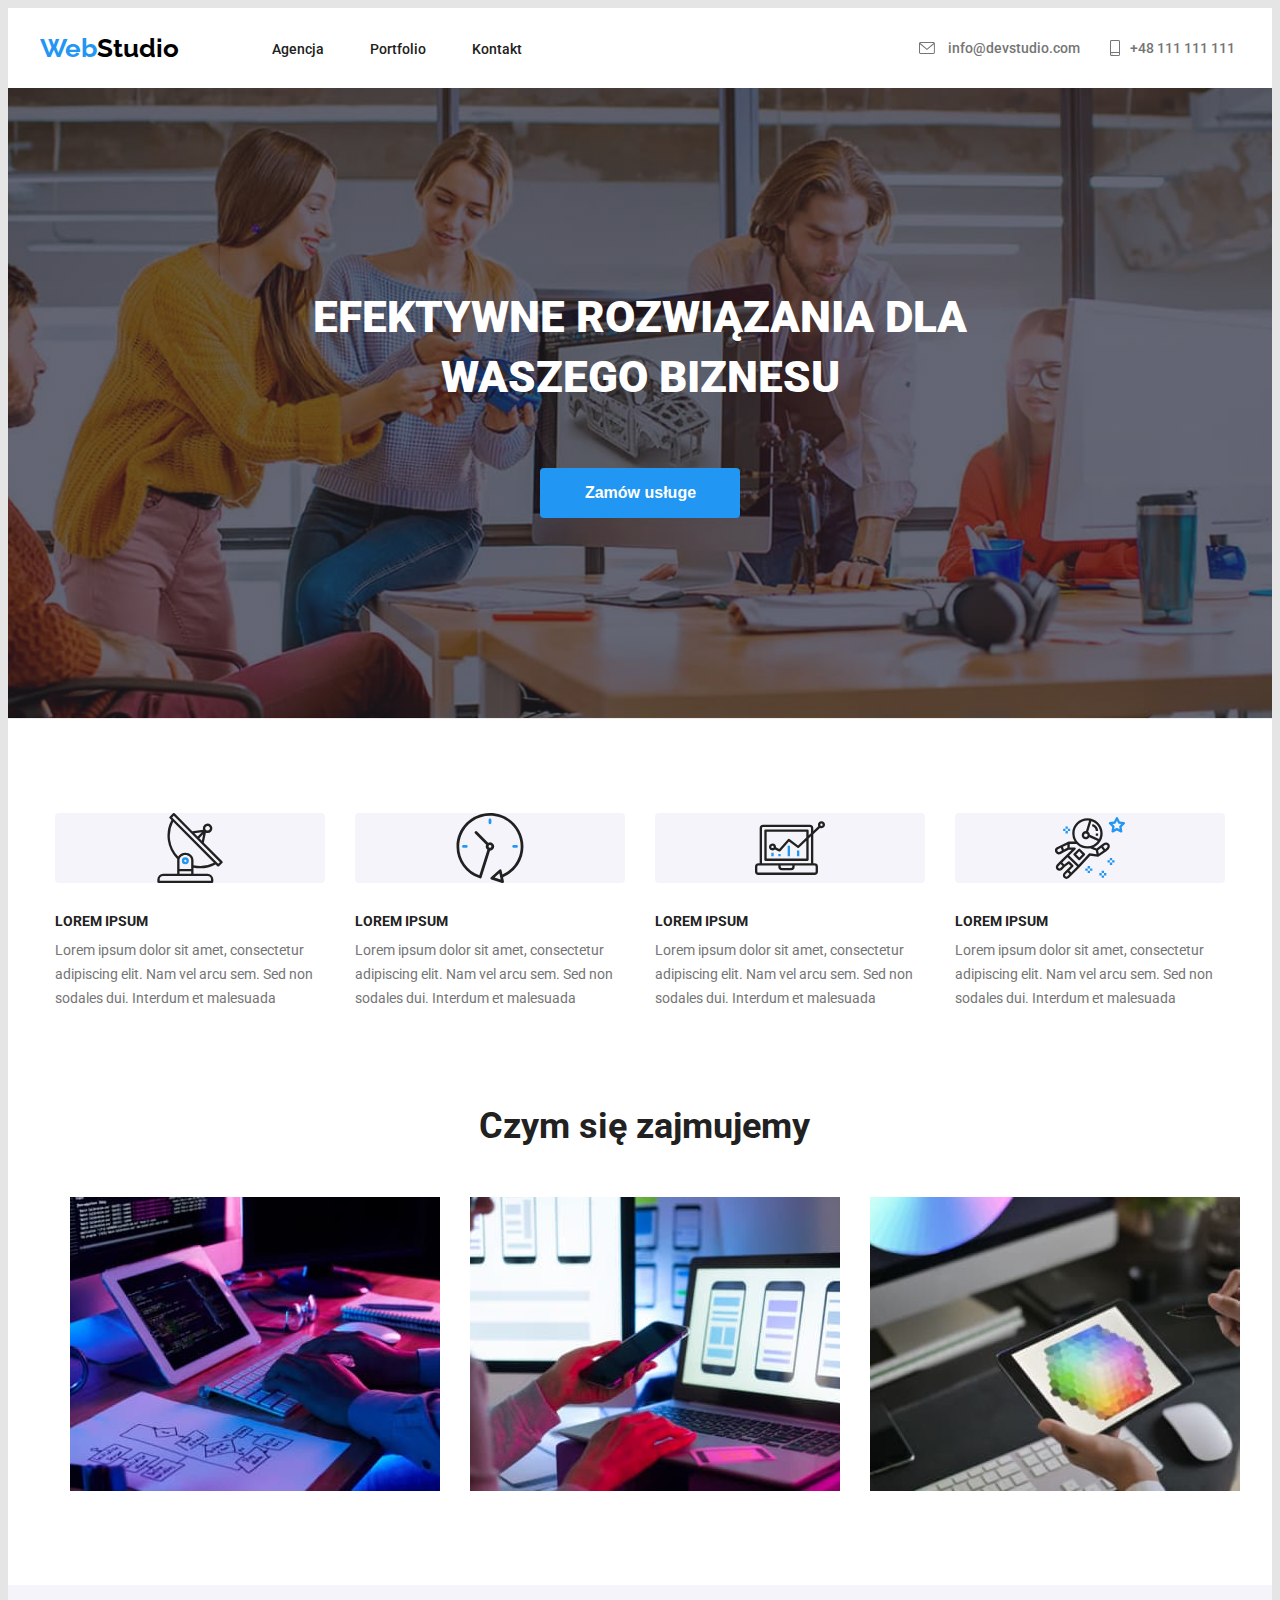
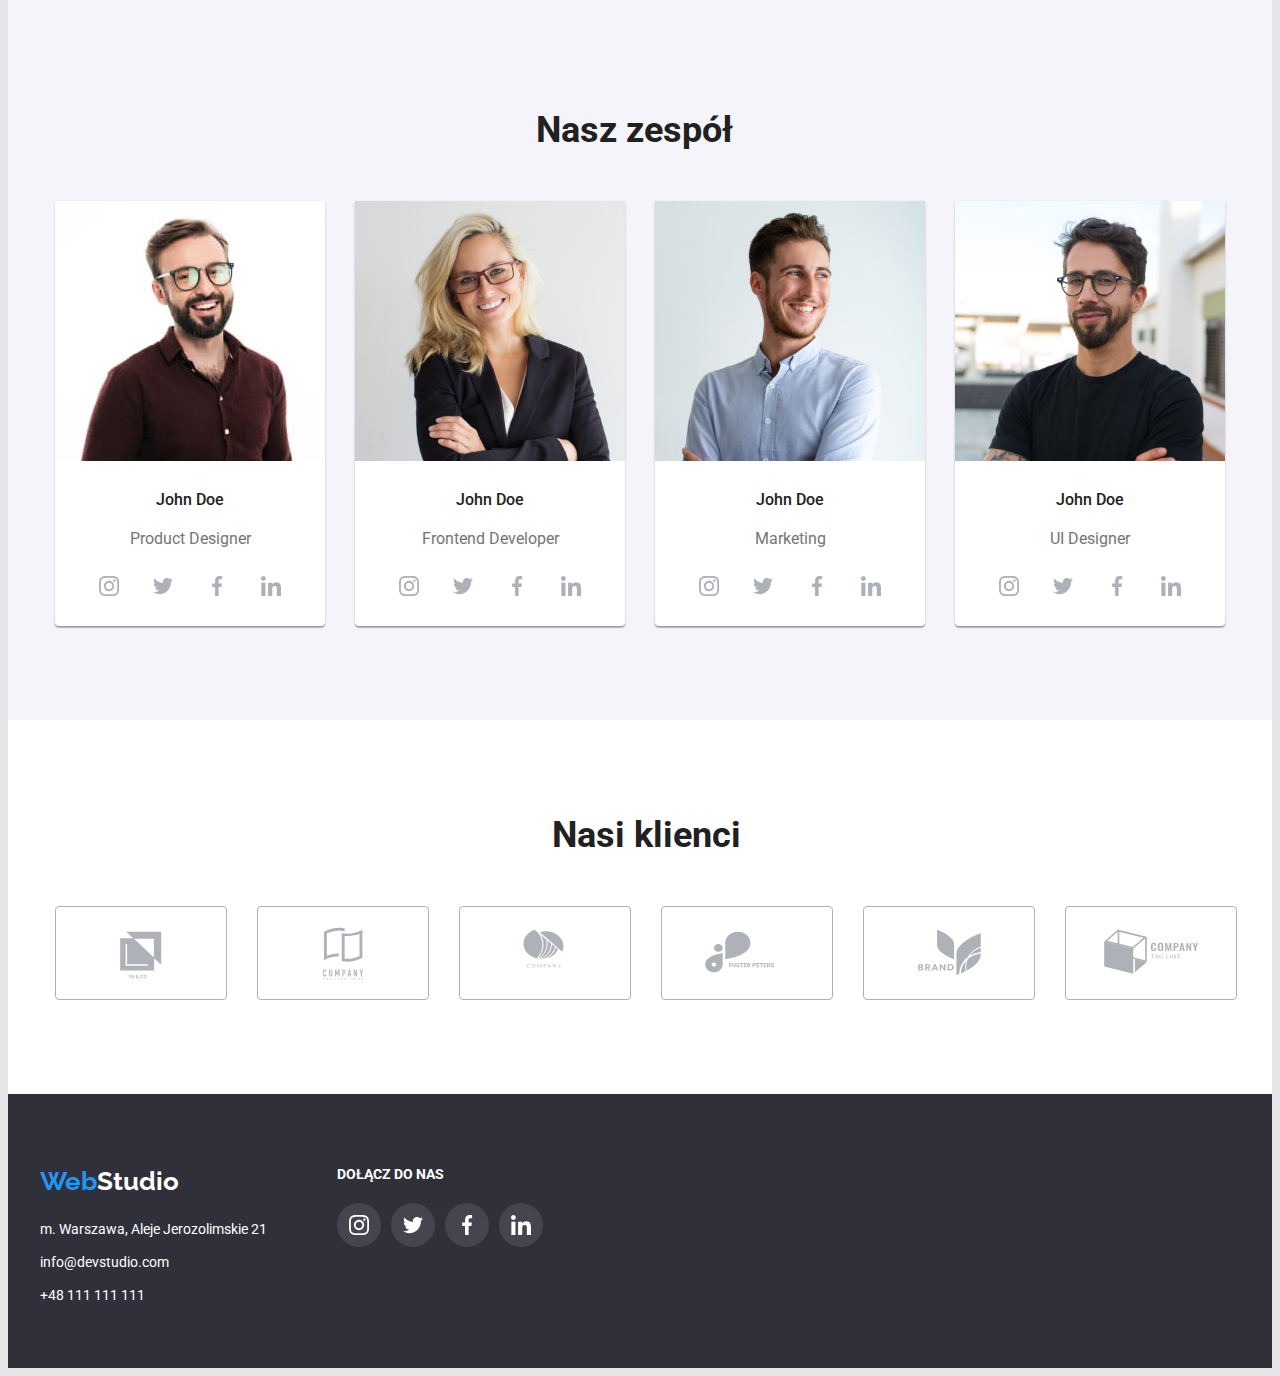
==== index.html @ 3b5bdf41 "feat: init" ====
<!DOCTYPE html>
<html lang="pl">
  <head>
    <meta charset="utf-8" />
    <title>Homework2 - main page</title>
    <link
      rel="stylesheet"
      href="https://cdnjs.cloudflare.com/ajax/libs/modern-normalize/1.1.0/modern-normalize.min.css"
      integrity="sha512-wpPYUAdjBVSE4KJnH1VR1HeZfpl1ub8YT/NKx4PuQ5NmX2tKuGu6U/JRp5y+Y8XG2tV+wKQpNHVUX03MfMFn9Q=="
      crossorigin="anonymous"
      referrerpolicy="no-referrer"
    />
    <link rel="preconnect" href="https://fonts.googleapis.com" />
    <link rel="preconnect" href="https://fonts.gstatic.com" crossorigin />
    <link
      href="https://fonts.googleapis.com/css2?family=Montserrat:wght@400;700&family=Raleway:wght@700&family=Roboto:wght@400;500;700;900&display=swap"
      rel="stylesheet"
    />
    <link href="./css/styles.css" rel="stylesheet" />
  </head>
  <body>
    <header class="navigation">
      <div class="navigate container">
        <a class="mainlogo" href="#"><span class="main-web">Web</span>Studio</a>
        <nav class="nav-points">
          <ul class="main-link">
            <li><a class="link-header" href="#">Agencja</a></li>
            <li>
              <a class="link-header" href="./portfolio.html">Portfolio</a>
            </li>
            <li><a class="link-header" href="#">Kontakt</a></li>
          </ul>
        </nav>

        <ul class="main-contact">
          <li class="mail-header">
            <svg class="klickme" width="16" height="12">
              <use href="./images/icons.svg#icon-envelope"></use>
            </svg>
            <a class="link-contact" href="mailto:info@devstudio.com"
              >info@devstudio.com</a
            >
          </li>
          <li class="phone-header">
            <svg class="klickme" width="10" height="16">
              <use href="./images/icons.svg#icon-smartphone"></use>
            </svg>
            <a class="link-contact2" href="tel:48111111111">+48 111 111 111</a>
          </li>
        </ul>
      </div>
      <section class="main-page">
        <div class="general container">
          <h1 class="main-heading">
            EFEKTYWNE ROZWIĄZANIA DLA WASZEGO BIZNESU
          </h1>
          <button class="button-heading" type="button">Zamów usługe</button>
        </div>
      </section>
    </header>
    <main>
      <!-- sekcja główna-->
      <section class="section ourassets">
        <div class="ouradvantages container">
          <ul class="adventages-list">
            <li class="adventages-item">
              <div class="feature">
                <svg width="70" height="70">
                  <use href="./images/icons.svg#icon-antenna-1"></use>
                </svg>
              </div>
              <h5 class="advantages-heading">LOREM IPSUM</h5>
              <p class="advantages">
                Lorem ipsum dolor sit amet, consectetur adipiscing elit. Nam vel
                arcu sem. Sed non sodales dui. Interdum et malesuada
              </p>
            </li>
            <li class="adventages-item">
              <div class="feature">
                <svg width="70" height="70">
                  <use href="./images/icons.svg#icon-clock-1"></use>
                </svg>
              </div>
              <h5 class="advantages-heading">LOREM IPSUM</h5>
              <p class="advantages">
                Lorem ipsum dolor sit amet, consectetur adipiscing elit. Nam vel
                arcu sem. Sed non sodales dui. Interdum et malesuada
              </p>
            </li>
            <li class="adventages-item">
              <div class="feature">
                <svg width="70" height="70">
                  <use href="./images/icons.svg#icon-diagram-1"></use>
                </svg>
              </div>
              <h5 class="advantages-heading">LOREM IPSUM</h5>
              <p class="advantages">
                Lorem ipsum dolor sit amet, consectetur adipiscing elit. Nam vel
                arcu sem. Sed non sodales dui. Interdum et malesuada
              </p>
            </li>
            <li class="adventages-item">
              <div class="feature">
                <svg width="70" height="70">
                  <use href="./images/icons.svg#icon-astronaut-1"></use>
                </svg>
              </div>
              <h5 class="advantages-heading">LOREM IPSUM</h5>
              <p class="advantages">
                Lorem ipsum dolor sit amet, consectetur adipiscing elit. Nam vel
                arcu sem. Sed non sodales dui. Interdum et malesuada
              </p>
            </li>
          </ul>
        </div>
      </section>
      <!--sekcja czym się zajmujemy-->
      <section class="section section-aboutus">
        <div class="section-we container">
          <h2 class="aboutus">Czym się zajmujemy</h2>
          <ul class="whatwedo">
            <li class="examples">
              <img
                src="images/aboutus/box1.jpg"
                alt="czytnik oraz klawiatura komputerowa"
                width="370"
                height="294"
              />
            </li>
            <li class="examples">
              <img
                src="images/aboutus/box2.jpg"
                alt="smartfon i laptop"
                width="370"
                height="294"
              />
            </li>
            <li class="examples">
              <img
                src="images/aboutus/box3.jpg"
                alt="tablet"
                width="370"
                height="294"
              />
            </li>
          </ul>
        </div>
      </section>
      <!--sekcja nasz zespół-->
      <section class="section ourteam">
        <div class="leaders container">
          <h2 class="ourteam-headline">Nasz zespół</h2>
          <ul class="workers">
            <li class="workers-data">
              <img
                src="images/ourteam/ourteam1.jpg"
                alt="mężczyzna w okularach"
                width="270"
                height="260"
              />
              <h3 class="last-name">John Doe</h3>
              <p class="job-name">Product Designer</p>
              <div>
                <ul class="socials">
                  <li class="media-icons">
                    <svg width="20" height="20">
                      <use href="./images/icons.svg#icon-instagram-2"></use>
                    </svg>
                  </li>
                  <li class="media-icons">
                    <svg width="20" height="20">
                      <use href="./images/icons.svg#icon-twitter-1"></use>
                    </svg>
                  </li>
                  <li class="media-icons">
                    <svg width="20" height="20">
                      <use href="./images/icons.svg#icon-facebook-1"></use>
                    </svg>
                  </li>
                  <li class="media-icons">
                    <svg width="20" height="20">
                      <use href="./images/icons.svg#icon-linkedin-1"></use>
                    </svg>
                  </li>
                </ul>
              </div>
            </li>
            <li class="workers-data">
              <img
                src="images/ourteam/ourteam2.jpg"
                alt="blondyka"
                width="270"
                height="260"
              />
              <h3 class="last-name">John Doe</h3>
              <p class="job-name">Frontend Developer</p>
              <div>
                <ul class="socials">
                  <li class="media-icons">
                    <svg width="20" height="20">
                      <use href="./images/icons.svg#icon-instagram-2"></use>
                    </svg>
                  </li>
                  <li class="media-icons">
                    <svg width="20" height="20">
                      <use href="./images/icons.svg#icon-twitter-1"></use>
                    </svg>
                  </li>
                  <li class="media-icons">
                    <svg width="20" height="20">
                      <use href="./images/icons.svg#icon-facebook-1"></use>
                    </svg>
                  </li>
                  <li class="media-icons">
                    <svg width="20" height="20">
                      <use href="./images/icons.svg#icon-linkedin-1"></use>
                    </svg>
                  </li>
                </ul>
              </div>
            </li>
            <li class="workers-data">
              <img
                src="images/ourteam/ourteam3.jpg"
                alt="blondyn"
                width="270"
                height="260"
              />
              <h3 class="last-name">John Doe</h3>
              <p class="job-name">Marketing</p>
              <div>
                <ul class="socials">
                  <li class="media-icons">
                    <svg width="20" height="20">
                      <use href="./images/icons.svg#icon-instagram-2"></use>
                    </svg>
                  </li>
                  <li class="media-icons">
                    <svg width="20" height="20">
                      <use href="./images/icons.svg#icon-twitter-1"></use>
                    </svg>
                  </li>
                  <li class="media-icons">
                    <svg width="20" height="20">
                      <use href="./images/icons.svg#icon-facebook-1"></use>
                    </svg>
                  </li>
                  <li class="media-icons">
                    <svg width="20" height="20">
                      <use href="./images/icons.svg#icon-linkedin-1"></use>
                    </svg>
                  </li>
                </ul>
              </div>
            </li>
            <li class="workers-data">
              <img
                src="images/ourteam/ourteam4.jpg"
                alt="mężczyzna w okularach2"
                width="270"
                height="260"
              />
              <h3 class="last-name">John Doe</h3>
              <p class="job-name">UI Designer</p>
              <div>
                <ul class="socials">
                  <li class="media-icons">
                    <svg width="20" height="20">
                      <use href="./images/icons.svg#icon-instagram-2"></use>
                    </svg>
                  </li>
                  <li class="media-icons">
                    <svg width="20" height="20">
                      <use href="./images/icons.svg#icon-twitter-1"></use>
                    </svg>
                  </li>
                  <li class="media-icons">
                    <svg width="20" height="20">
                      <use href="./images/icons.svg#icon-facebook-1"></use>
                    </svg>
                  </li>
                  <li class="media-icons">
                    <svg width="20" height="20">
                      <use href="./images/icons.svg#icon-linkedin-1"></use>
                    </svg>
                  </li>
                </ul>
              </div>
            </li>
          </ul>
        </div>
      </section>
      <!--sekcja nasi klienci-->
      <section class="section our-clients">
        <div class="logo">
          <h2 class="ourclients-headline">Nasi klienci</h2>
          <ul class="examples">
            <li class="examples-items">
              <svg width="170" height="92">
                <use href="./images/icons.svg#icon-Client-1"></use>
              </svg>
            </li>
            <li class="examples-items">
              <svg width="170" height="92">
                <use href="./images/icons.svg#icon-Client-2"></use>
              </svg>
            </li>
            <li class="examples-items">
              <svg width="170" height="92">
                <use href="./images/icons.svg#icon-Client-3"></use>
              </svg>
            </li>
            <li class="examples-items">
              <svg width="170" height="92">
                <use href="./images/icons.svg#icon-Client-4"></use>
              </svg>
            </li>
            <li class="examples-items">
              <svg width="170" height="92">
                <use href="./images/icons.svg#icon-Client-5"></use>
              </svg>
            </li>
            <li class="examples-items">
              <svg width="170" height="92">
                <use href="./images/icons.svg#icon-Client-6"></use>
              </svg>
            </li>
          </ul>
        </div>
      </section>
    </main>
    <footer class="contact-information">
      <div class="footer-block container">
        <address>
          <ul class="footer-info">
            <li class="footnote-1">
              <a class="footer-logo" href="#"
                ><span class="footer-web">Web</span>Studio</a
              >
            </li>
            <li class="footnote-2">
              <a
                class="footer-info"
                href="https://goo.gl/maps/q1RyGz1hN1sTiuzN9"
                target="_blank"
                >m. Warszawa, Aleje Jerozolimskie 21</a
              >
            </li>
            <li class="footnote-2">
              <a class="footer-info" href="mailto:info@devstudio.com"
                >info@devstudio.com</a
              >
            </li>
            <li class="footnote-2">
              <a class="footer-info" href="tel:48111111111">+48 111 111 111</a>
            </li>
          </ul>
        </address>
        <div class="joinus">
          <h5 class="joinus-headline">Dołącz do Nas</h5>
          <ul class="icons">
            <li class="icons-items">
              <svg width="20" height="20">
                <use href="./images/icons.svg#icon-instagram-2"></use>
              </svg>
            </li>
            <li class="icons-items">
              <svg width="20" height="20">
                <use href="./images/icons.svg#icon-twitter-1"></use>
              </svg>
            </li>
            <li class="icons-items">
              <svg width="20" height="20">
                <use href="./images/icons.svg#icon-facebook-1"></use>
              </svg>
            </li>
            <li class="icons-items">
              <svg width="20" height="20">
                <use href="./images/icons.svg#icon-linkedin-1"></use>
              </svg>
            </li>
          </ul>
        </div>
      </div>
    </footer>
  </body>
</html>
---- css/styles.css ----
:root {
  --first-background-color: #e5e5e5;
  --second-background-color: #2f303a;
  --third-background-color: #f5f4fa;
  --alternative-font-family: "raleway";
  --alternative-color: #757575;
  --logo-web-color: #2196f3;
  --logo-main-color: #000000;
  --main-color: #212121;
  --secondary-color: #ffffff;
  --color-filler: #afb1b8;
}
body {
  font-family: "Roboto", sans-serif;
  background-color: var(--first-background-color);
  color: var(--main-color);
}

.navigation {
  background-color: var(--secondary-color);
  border-bottom: 1px solid #ececec;
}

.main-web {
  color: var(--logo-web-color);
  font-weight: 700;
  font-family: var(--alternative-font-family);
  font-size: 26px;
  line-height: 1.17;
  text-decoration: none;
}
.mainlogo {
  color: var(--logo-main-color);
  font-weight: 700;
  font-size: 26px;
  line-height: 1.17;
  font-family: var(--alternative-font-family);
  text-decoration: none;
}
.mainlogo:hover,
.mainlogo:focus {
  color: var(--logo-web-color);
}
.link-header {
  color: var(--main-color);
  font-weight: 500;
  font-size: 14px;
  line-height: 1.17;
  text-decoration: none;
}

.link-header:hover,
.link-header:focus {
  color: var(--logo-web-color);
}
.link-contact {
  color: var(--alternative-color);
  text-decoration: none;
  font-weight: 500;
  font-size: 14px;
  line-height: 1.17;
}
.link-contact2 {
  color: var(--alternative-color);
  text-decoration: none;
  font-weight: 500;
  font-size: 14px;
  line-height: 1.17;
  width: 110px;
}

.link-contact2:hover,
.link-contact2:focus {
  color: var(--logo-web-color);
}

.link-contact:hover,
.link-contact:focus {
  color: var(--logo-web-color);
}
.main {
  background-color: var(--secondary-color);
}
.main-page {
  background-color: var(--second-background-color);
  background-image: linear-gradient(
      0deg,
      rgba(47, 48, 58, 0.4) 0%,
      rgba(47, 48, 58, 0.4) 100%
    ),
    url("../images/header/Img-header.jpg");
  background-size: cover;
  background-position: center;
  background-repeat: no-repeat;

  max-width: 1600px;
  margin: 0 auto;
}
.main-heading {
  color: var(--secondary-color);
  font-weight: 900;
  font-size: 44px;
  line-height: 1.36;
  width: 696px;
  margin-top: 200px;
  margin-bottom: 30px;
  text-align: center;
}
.button-heading {
  background-color: var(--logo-web-color);
  color: var(--secondary-color);
  font-weight: 700;
  font-size: 16px;
  line-height: 1.87;
  cursor: pointer;
  border: 0px solid;
  border-radius: 4px;
  width: 200px;
  margin-top: 30px;
  margin-bottom: 200px;
  padding: 10px 41px 10px 42px;
}

.advantages-heading {
  margin-top: 30px;
  margin-bottom: 10px;
}

.advantages {
  color: var(--alternative-color);
  display: flex;
  flex-direction: column;
  font-size: 14px;
  line-height: 1.71;
  margin: 0;
}
.aboutus {
  width: 352px;
  margin-bottom: 50px;
  margin-top: 0;
}
.ourteam {
  background-color: var(--third-background-color);
}

.ourteam-headline {
  width: 209px;
  margin-bottom: 50px;
}
.last-name {
  font-weight: 500;
  font-size: 16px;
  line-height: 1.17;
  margin: 30px 99px 10px 99px;
}

.job-name {
  color: var(--alternative-color);
  font-size: 16px;
  line-height: 1.17;
  margin-top: 10px;
  margin-bottom: 16px;
}

.contact-information {
  background-color: var(--second-background-color);
  padding-top: 72px;
  padding-bottom: 60px;
}
.footer-logo {
  color: var(--secondary-color);
  font-family: var(--alternative-font-family);
  font-weight: 700;
  font-size: 26px;
  line-height: 1.17;
  font-style: normal;
  text-decoration: none;
  width: 145px;
}
.footer-logo:hover,
.footer-logo:focus {
  color: var(--logo-web-color);
}
.footer-web {
  color: var(--logo-web-color);
  font-family: var(--alternative-font-family);
  font-weight: 700;
  font-size: 26px;
  line-height: 1.17;
}
.footer-info {
  color: var(--secondary-color);
  text-decoration: none;
  font-family: "Roboto";
  font-style: normal;
  font-size: 14px;
  line-height: 1.71;
  margin: 0;
}
.footer-info:hover,
.footer-info:focus {
  color: var(--logo-web-color);
}
.button-portfolio {
  font-weight: 500;
  background-color: var(--third-background-color);
  font-size: 16px;
  line-height: 1.62;
  cursor: pointer;
  padding: 6px 22px;
  border: 0px solid;
  border-radius: 4px;
}

.button-portfolio:hover,
.button-portfolio:focus {
  font-weight: 500;
  font-size: 16px;
  line-height: 1.62;
  color: var(--secondary-color);
  background-color: var(--logo-web-color);
}
.subtitle {
  font-weight: 700;
  font-size: 18px;
  line-height: 2;
  width: 322px;
  padding-left: 24px;
  margin-top: 20px;
  margin-bottom: 4px;
}
.description {
  color: var(--alternative-color);
  font-size: 16px;
  line-height: 1.87;
  width: 322px;
  padding-left: 24px;
  margin-top: 0;
  margin-bottom: 20px;
}
.container {
  width: 1200px;
  margin: 0 auto;
}
ul {
  list-style-type: none;
  padding: 0;
}
.main-link {
  display: flex;
  justify-content: space-between;
  gap: 46px;
}
.ouradvantages {
  width: 1170px;
  display: flex;
  margin: 0 auto;
}

.adventages-list {
  display: flex;
  gap: 30px;
  margin: 0;
}
.adventages-item {
  width: 270px;
}
.advantages-heading {
  width: 270px;
}
.section {
  padding-top: 94px;
  padding-bottom: 94px;
}
.ourteam {
  display: flex;
}
.card-set {
  width: 1170px;
  display: flex;
  flex-wrap: wrap;
  gap: 30px;
  padding: 0;
  margin: 0;
}
.card {
  flex-basis: calc((100% - 2 * 30px) / 3);
  border-bottom: 1px solid #eeeeee;
}
.buttons-portfolio {
  width: 572px;
  display: flex;
  gap: 8px;
  margin-bottom: 34px;
  margin-top: 0;
}
.main-link2 {
  gap: 46px;
}

.section-aboutus {
  width: 1170px;
  margin: 0 auto;
  flex-wrap: wrap;
  justify-content: center;
}
.whatwedo {
  display: flex;
  gap: 30px;
  justify-content: center;
  margin: 0;
}
.examples {
  flex-basis: calc((100% - 2 * 30px) / 3);
}
.section-we {
  display: flex;
  flex-wrap: wrap;
  justify-content: center;
}
.ourteam {
  display: flex;
  flex-wrap: wrap;
  justify-content: center;
}
.leaders {
  display: flex;
  flex-wrap: wrap;
  justify-content: center;
  margin: 0 auto;
}
.workers {
  display: flex;
  width: 1170px;
  gap: 30px;
  margin: 0;
}
.workers-data {
  display: flex;
  flex-basis: calc((100% - 3 * 30px) / 4);
  flex-wrap: wrap;
  justify-content: center;
  box-shadow: 0px 1px 3px rgba(0, 0, 0, 0.12), 0px 1px 1px rgba(0, 0, 0, 0.14),
    0px 2px 1px rgba(0, 0, 0, 0.2);
  border-radius: 0px 0px 4px 4px;
  background-color: var(--secondary-color);
}
.collection {
  display: flex;
  flex-wrap: wrap;
  justify-content: center;
}
.works {
  display: flex;
  flex-wrap: wrap;
  justify-content: center;
}
.navigate {
  display: flex;
  flex-wrap: wrap;
  align-items: center;
  flex-wrap: wrap;
  margin: 0 auto;
  justify-content: space-between;
  height: 80px;
}

.navigate2 {
  display: flex;
  flex-wrap: wrap;
  align-items: center;
  flex-wrap: wrap;
  justify-content: space-between;
  height: 80px;
}

.main-contact {
  display: flex;
  gap: 30px;
  align-items: center;
}
.general {
  display: flex;
  align-items: center;
  flex-direction: column;
  margin: 0 auto;
}

.main-link2 {
  width: 261px;
  display: flex;
  justify-content: space-between;
}
.mainlogo2 {
  color: var(--logo-main-color);
  font-weight: 700;
  font-size: 26px;
  line-height: 1.17;
  font-family: var(--alternative-font-family);
  text-decoration: none;
}
.nav-points {
  display: flex;
  flex: 1;
  padding-left: 93px;
}
.nav-points2 {
  display: flex;
  flex: 1;
  padding-left: 88px;
}
.ourassets {
  padding-bottom: 0;
}

.footnote-1 {
  padding-bottom: 20px;
}
.footnote-2:not(:last-child) {
  padding-bottom: 9px;
}
.mail-header {
  width: 161px;
  display: flex;
  align-items: center;
  gap: 10px;
  justify-content: space-between;
}
.phone-header {
  width: 130px;
  display: flex;
  gap: 10px;
  align-items: center;
}
.feature {
  display: flex;
  justify-content: center;
  background-color: var(--third-background-color);
  border-radius: 4px;
}
.socials {
  display: flex;
  width: 206px;
  gap: 10px;
  margin-bottom: 18px;
}
.our-clients {
  width: 1170px;
  background-color: var(--secondary-color);
  display: flex;
  justify-content: space-between;
  margin: 0 auto;
}
h2 {
  font-weight: 700;
  font-size: 36px;
  line-height: 1.17;
}
h5 {
  font-weight: 700;
  font-size: 14px;
  line-height: 1.17;
}
.logo {
  display: flex;
  flex-wrap: wrap;
  justify-content: center;
  margin: 0 auto;
}
.examples {
  display: flex;
  gap: 30px;
  margin: 0;
}
.examples-items {
  fill: var(--color-filler);
  width: 170px;
  border: 1px solid #afb1b8;
  border-radius: 4px;
  display: flex;
  justify-content: center;
}
.ourclients-headline {
  margin-top: 0;
  margin-bottom: 50px;
}
.joinus-headline {
  width: 113px;
  text-transform: uppercase;
  color: var(--secondary-color);
  margin: 0;
}
.footer-block {
  display: flex;
  gap: 70px;
}
.joinus {
  display: flex;
  width: 206px;
  flex-direction: column;
  gap: 20px;
}
.icons {
  display: flex;
  margin: 0;
  gap: 10px;
}
.card:hover {
  box-shadow: 0px 1px 3px rgba(0, 0, 0, 0.12), 0px 1px 1px rgba(0, 0, 0, 0.14),
    0px 2px 1px rgba(0, 0, 0, 0.2);
  border-radius: 0px 0px 4px 4px;
}
.button-portfolio:hover,
.button-portfolio:focus {
  box-shadow: 0px 3px 1px rgba(0, 0, 0, 0.1), 0px 1px 2px rgba(0, 0, 0, 0.08),
    0px 2px 2px rgba(0, 0, 0, 0.12);
  border-radius: 4px;
}
.mail-header:hover svg {
  fill: var(--logo-web-color);
}
.phone-header:hover svg {
  fill: var(--logo-web-color);
}
.examples-items:hover svg {
  fill: var(--logo-web-color);
  border: 1px solid var(--logo-web-color);
}
.klickme {
  fill: #757575;
}
.icons-items {
  display: flex;
  width: 44px;
  height: 44px;
  border: 1px;
  border-radius: 50%;
  align-items: center;
  justify-content: center;
  fill: white;
  background-color: rgba(255, 255, 255, 0.1);
}

.icons-items:hover {
  background-color: var(--logo-web-color);
}
.media-icons {
  fill: #afb1b8;
  width: 44px;
  height: 44px;
  border: 1px;
  border-radius: 50%;
  align-items: center;
  justify-content: center;
}
.media-icons:hover {
  background-color: #2196f3;
  fill: var(--secondary-color);
}
.media-icons {
  display: flex;
  fill: #afb1b8;
  width: 44px;
  height: 44px;
  border: 1px;
  border-radius: 50%;
  align-items: center;
  justify-content: center;
}
main {
  background-color: var(--secondary-color);
}
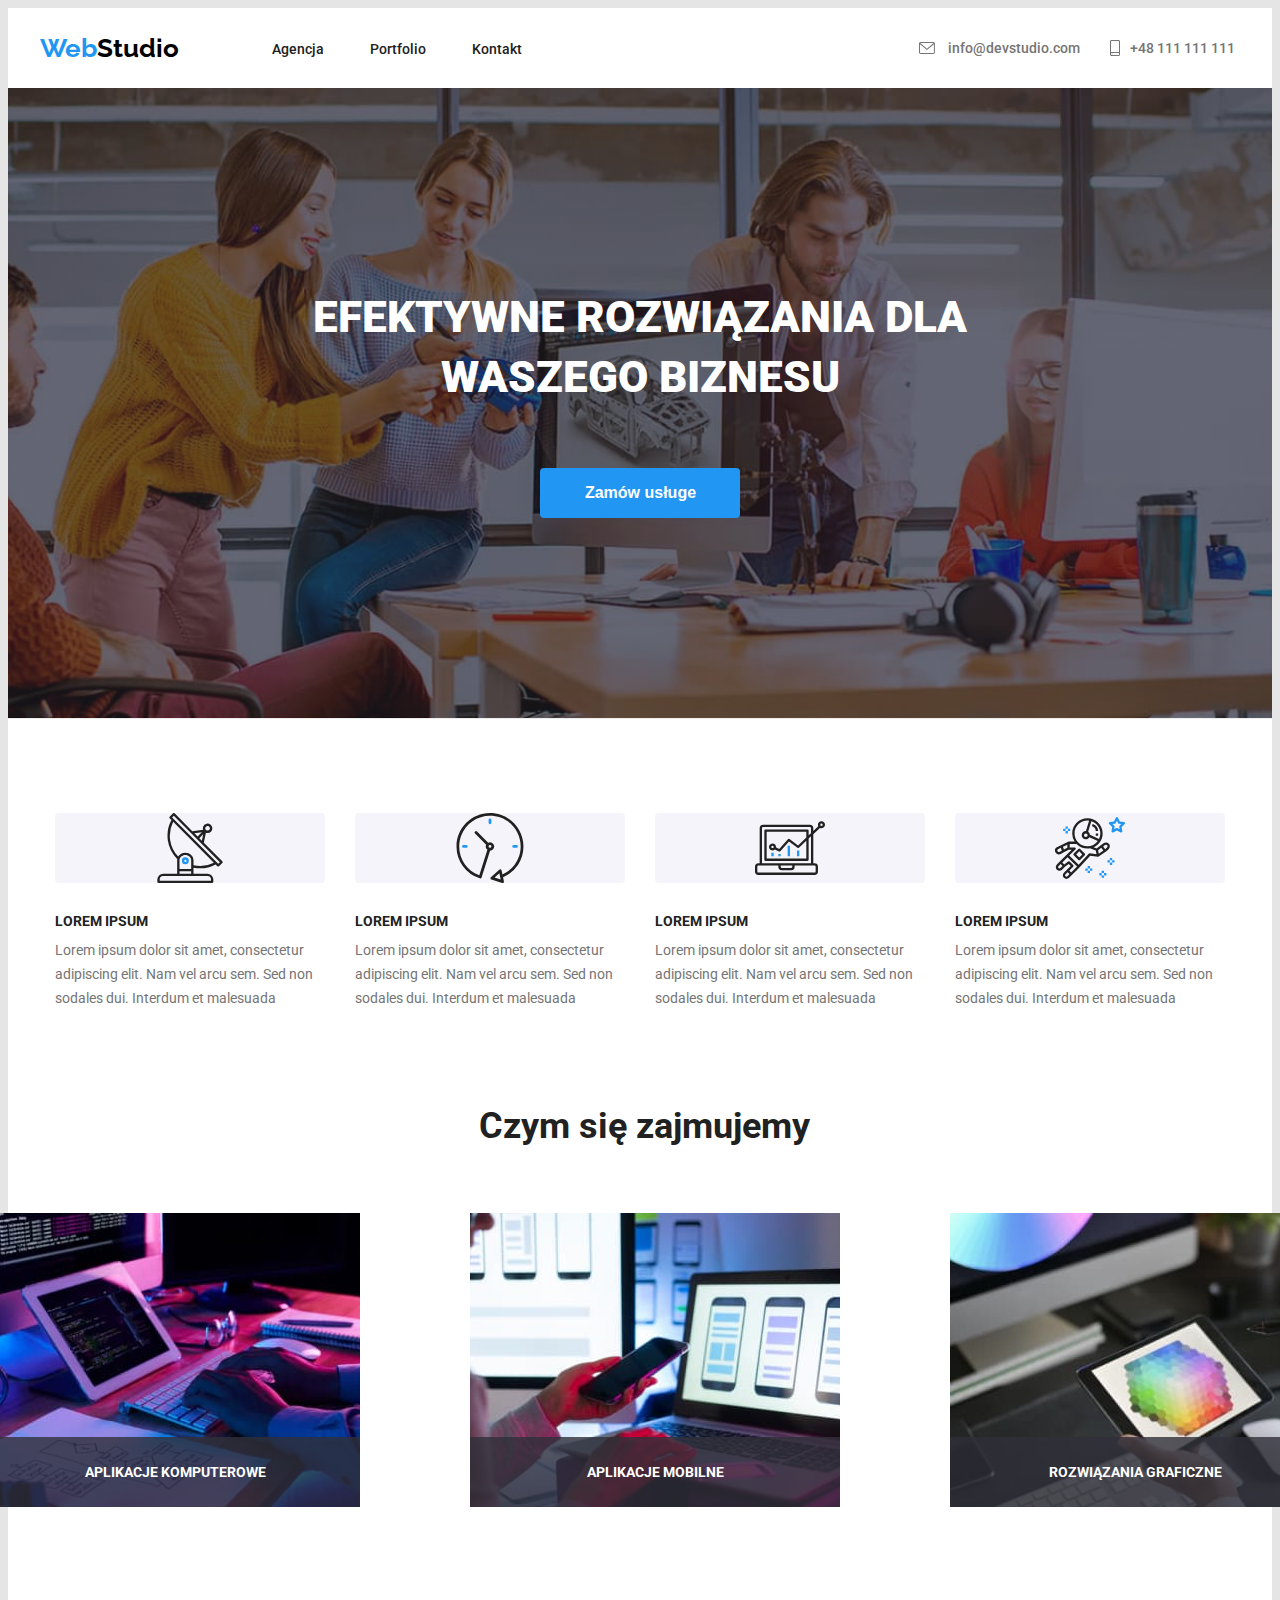
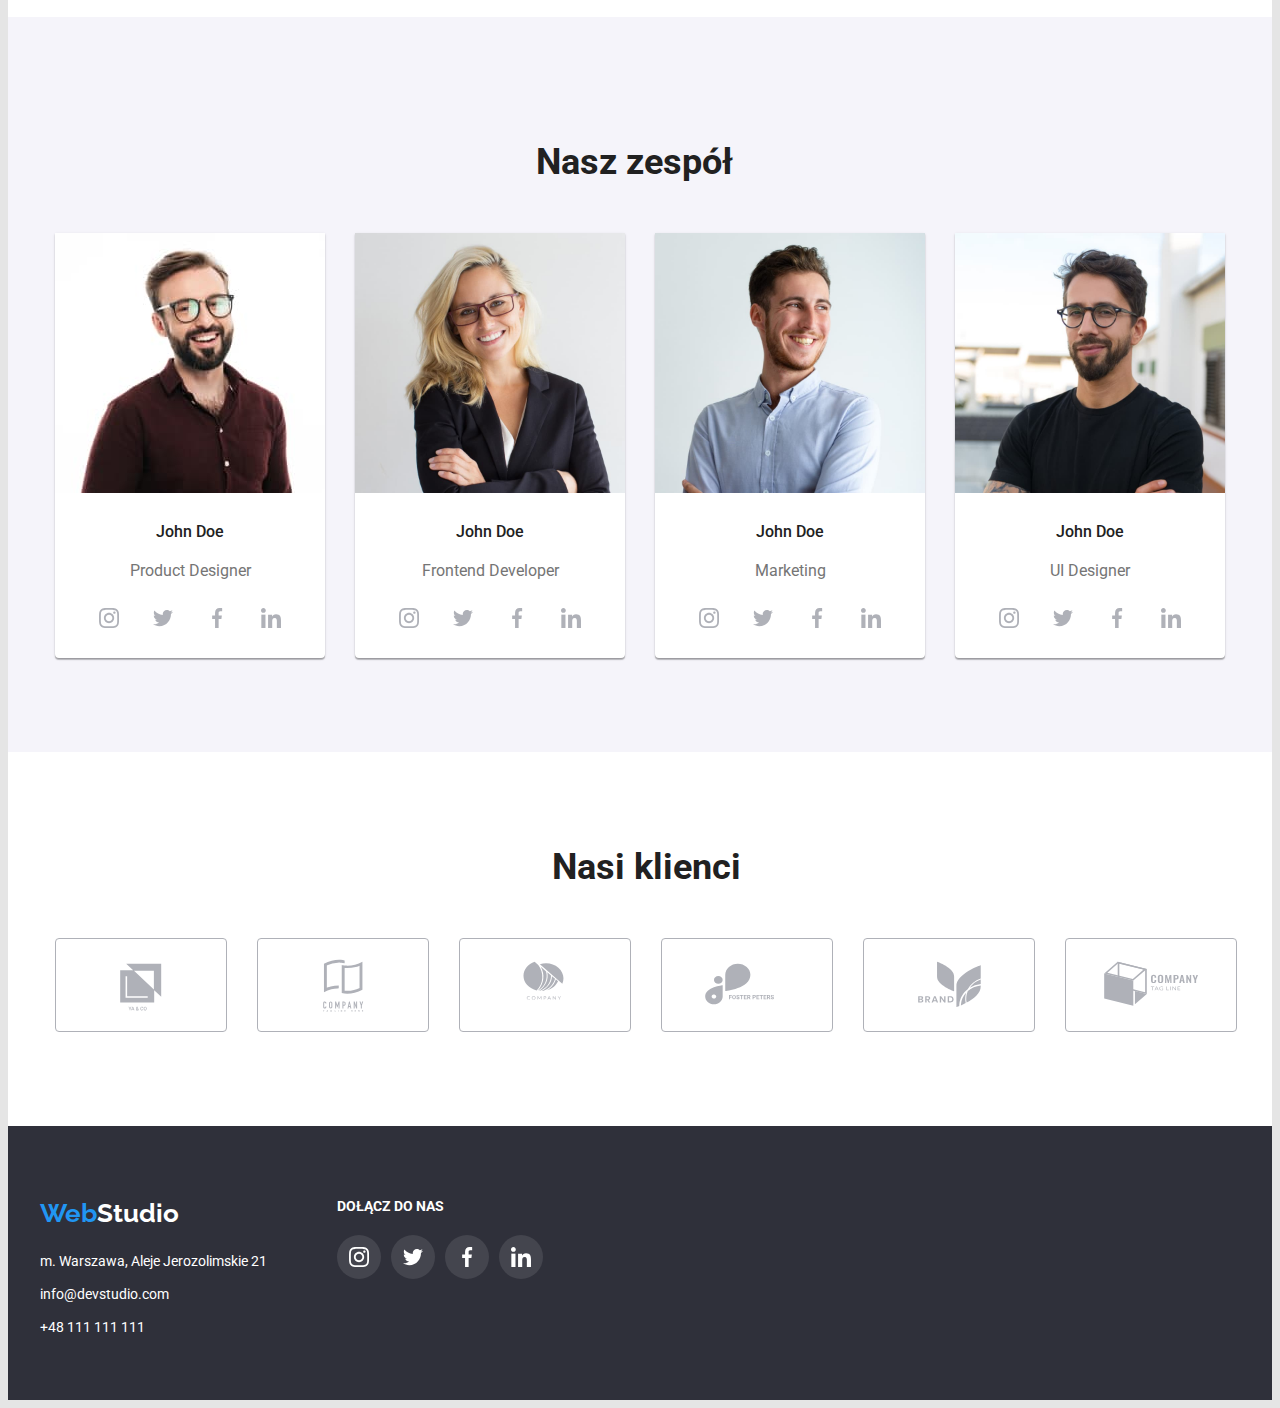
==== commit 71fb641e: "overflow added" ====
--- a/index.html
+++ b/index.html
@@ -54,7 +54,9 @@
           <h1 class="main-heading">
             EFEKTYWNE ROZWIĄZANIA DLA WASZEGO BIZNESU
           </h1>
-          <button class="button-heading" type="button">Zamów usługe</button>
+          <button class="button-heading" type="button" data-modal-open>
+            Zamów usługe
+          </button>
         </div>
       </section>
     </header>
@@ -120,28 +122,37 @@
           <h2 class="aboutus">Czym się zajmujemy</h2>
           <ul class="whatwedo">
             <li class="examples">
-              <img
-                src="images/aboutus/box1.jpg"
-                alt="czytnik oraz klawiatura komputerowa"
-                width="370"
-                height="294"
-              />
+              <figure class="aboutus-img">
+                <img
+                  src="images/aboutus/box1.jpg"
+                  alt="czytnik oraz klawiatura komputerowa"
+                  width="370"
+                  height="294"
+                />
+                <figcaption class="label">aplikacje komputerowe</figcaption>
+              </figure>
             </li>
             <li class="examples">
-              <img
-                src="images/aboutus/box2.jpg"
-                alt="smartfon i laptop"
-                width="370"
-                height="294"
-              />
+              <figure class="aboutus-img">
+                <img
+                  src="images/aboutus/box2.jpg"
+                  alt="smartfon i laptop"
+                  width="370"
+                  height="294"
+                />
+                <figcaption class="label">aplikacje mobilne</figcaption>
+              </figure>
             </li>
             <li class="examples">
-              <img
-                src="images/aboutus/box3.jpg"
-                alt="tablet"
-                width="370"
-                height="294"
-              />
+              <figure class="aboutus-img">
+                <img
+                  src="images/aboutus/box3.jpg"
+                  alt="tablet"
+                  width="370"
+                  height="294"
+                />
+                <figcaption class="label">rozwiązania graficzne</figcaption>
+              </figure>
             </li>
           </ul>
         </div>
@@ -383,5 +394,15 @@
         </div>
       </div>
     </footer>
+    <div class="backdrop is-hidden" data-modal>
+      <div class="modal">
+        <button type="button" class="close-btn" data-modal-close>
+          <svg class="ex" width="18" height="18">
+            <use href="./images/icons.svg#Vector"></use>
+          </svg>
+        </button>
+      </div>
+    </div>
+    <script src="./js/modal.js"></script>
   </body>
 </html>
--- a/css/styles.css
+++ b/css/styles.css
@@ -36,6 +36,8 @@
   line-height: 1.17;
   font-family: var(--alternative-font-family);
   text-decoration: none;
+  transition-duration: 250ms;
+  transition-timing-function: cubic-bezier(0.4, 0, 0.2, 1);
 }
 .mainlogo:hover,
 .mainlogo:focus {
@@ -47,6 +49,8 @@
   font-size: 14px;
   line-height: 1.17;
   text-decoration: none;
+  transition-duration: 250ms;
+  transition-timing-function: cubic-bezier(0.4, 0, 0.2, 1);
 }
 
 .link-header:hover,
@@ -59,6 +63,8 @@
   font-weight: 500;
   font-size: 14px;
   line-height: 1.17;
+  transition-duration: 250ms;
+  transition-timing-function: cubic-bezier(0.4, 0, 0.2, 1);
 }
 .link-contact2 {
   color: var(--alternative-color);
@@ -67,6 +73,8 @@
   font-size: 14px;
   line-height: 1.17;
   width: 110px;
+  transition-duration: 250ms;
+  transition-timing-function: cubic-bezier(0.4, 0, 0.2, 1);
 }
 
 .link-contact2:hover,
@@ -92,7 +100,6 @@
   background-size: cover;
   background-position: center;
   background-repeat: no-repeat;
-
   max-width: 1600px;
   margin: 0 auto;
 }
@@ -176,6 +183,8 @@
   font-style: normal;
   text-decoration: none;
   width: 145px;
+  transition-duration: 250ms;
+  transition-timing-function: cubic-bezier(0.4, 0, 0.2, 1);
 }
 .footer-logo:hover,
 .footer-logo:focus {
@@ -196,6 +205,8 @@
   font-size: 14px;
   line-height: 1.71;
   margin: 0;
+  transition-duration: 250ms;
+  transition-timing-function: cubic-bezier(0.4, 0, 0.2, 1);
 }
 .footer-info:hover,
 .footer-info:focus {
@@ -210,6 +221,8 @@
   padding: 6px 22px;
   border: 0px solid;
   border-radius: 4px;
+  transition-duration: 250ms;
+  transition-timing-function: cubic-bezier(0.4, 0, 0.2, 1);
 }
 
 .button-portfolio:hover,
@@ -286,13 +299,18 @@
 .card {
   flex-basis: calc((100% - 2 * 30px) / 3);
   border-bottom: 1px solid #eeeeee;
-}
+  transition-duration: 250ms;
+  transition-timing-function: cubic-bezier(0.4, 0, 0.2, 1);
+}
+
 .buttons-portfolio {
   width: 572px;
   display: flex;
   gap: 8px;
   margin-bottom: 34px;
   margin-top: 0;
+  transition-duration: 250ms;
+  transition-timing-function: cubic-bezier(0.4, 0, 0.2, 1);
 }
 .main-link2 {
   gap: 46px;
@@ -479,6 +497,8 @@
   border-radius: 4px;
   display: flex;
   justify-content: center;
+  transition-duration: 250ms;
+  transition-timing-function: cubic-bezier(0.4, 0, 0.2, 1);
 }
 .ourclients-headline {
   margin-top: 0;
@@ -516,7 +536,8 @@
     0px 2px 2px rgba(0, 0, 0, 0.12);
   border-radius: 4px;
 }
-.mail-header:hover svg {
+.mail-header:hover svg,
+.mail-header:focus svg {
   fill: var(--logo-web-color);
 }
 .phone-header:hover svg {
@@ -539,12 +560,15 @@
   justify-content: center;
   fill: white;
   background-color: rgba(255, 255, 255, 0.1);
+  transition-duration: 250ms;
+  transition-timing-function: cubic-bezier(0.4, 0, 0.2, 1);
 }
 
 .icons-items:hover {
   background-color: var(--logo-web-color);
 }
 .media-icons {
+  display: flex;
   fill: #afb1b8;
   width: 44px;
   height: 44px;
@@ -552,21 +576,104 @@
   border-radius: 50%;
   align-items: center;
   justify-content: center;
+  transition-duration: 250ms;
+  transition-timing-function: cubic-bezier(0.4, 0, 0.2, 1);
 }
 .media-icons:hover {
   background-color: #2196f3;
   fill: var(--secondary-color);
 }
-.media-icons {
-  display: flex;
-  fill: #afb1b8;
-  width: 44px;
-  height: 44px;
-  border: 1px;
-  border-radius: 50%;
-  align-items: center;
-  justify-content: center;
-}
+
 main {
   background-color: var(--secondary-color);
 }
+
+.is-hidden {
+  pointer-events: none;
+  visibility: hidden;
+  opacity: 0;
+  transition-property: visibility, opacity;
+  transition-duration: 5s;
+}
+
+.modal {
+  position: absolute;
+  width: 528px;
+  height: 581px;
+  background: #ffffff;
+  box-shadow: 0px 1px 3px rgba(0, 0, 0, 0.12), 0px 1px 1px rgba(0, 0, 0, 0.14),
+    0px 2px 1px rgba(0, 0, 0, 0.2);
+  border-radius: 4px;
+  opacity: 1;
+  visibility: visible;
+}
+.close-btn {
+  position: absolute;
+  cursor: pointer;
+  width: 30px;
+  height: 30px;
+  left: 490px;
+  top: 8px;
+  background: #ffffff;
+  border: 1px solid rgba(0, 0, 0, 0.1);
+  border-radius: 50%;
+}
+.ex {
+  position: absolute;
+  left: 22.23%;
+  top: 16.67%;
+}
+.backdrop {
+  position: absolute;
+  display: flex;
+  justify-content: center;
+  align-items: center;
+  width: 100vw;
+  height: 100vh;
+  left: 5px;
+  top: 0px;
+  background: rgba(0, 0, 0, 0.2);
+}
+.label {
+  width: 370px;
+  height: 70px;
+  color: var(--secondary-color);
+  font-weight: 700;
+  font-size: 14px;
+  line-height: 1.17;
+  text-transform: uppercase;
+  background-color: rgba(47, 48, 58, 0.8);
+  display: flex;
+  position: absolute;
+  bottom: 0;
+  justify-content: center;
+  align-items: center;
+}
+.aboutus-img {
+  position: relative;
+  width: 370px;
+  height: 294px;
+}
+.overlay-card {
+  position: absolute;
+  width: 370px;
+  height: 294px;
+  padding: 49px 45px 49px 24px;
+  background-color: rgba(33, 150, 243, 0.9);
+  font-weight: 400;
+  font-size: 18px;
+  color: var(--secondary-color);
+  top: 0;
+  left: 0;
+  transform: translateY(100%);
+  transition: transform 250ms ease;
+}
+.card:hover .overlay-card {
+  transform: translatey(0);
+}
+.box {
+  position: relative;
+  width: 370px;
+  height: 294px;
+  overflow: hidden;
+}
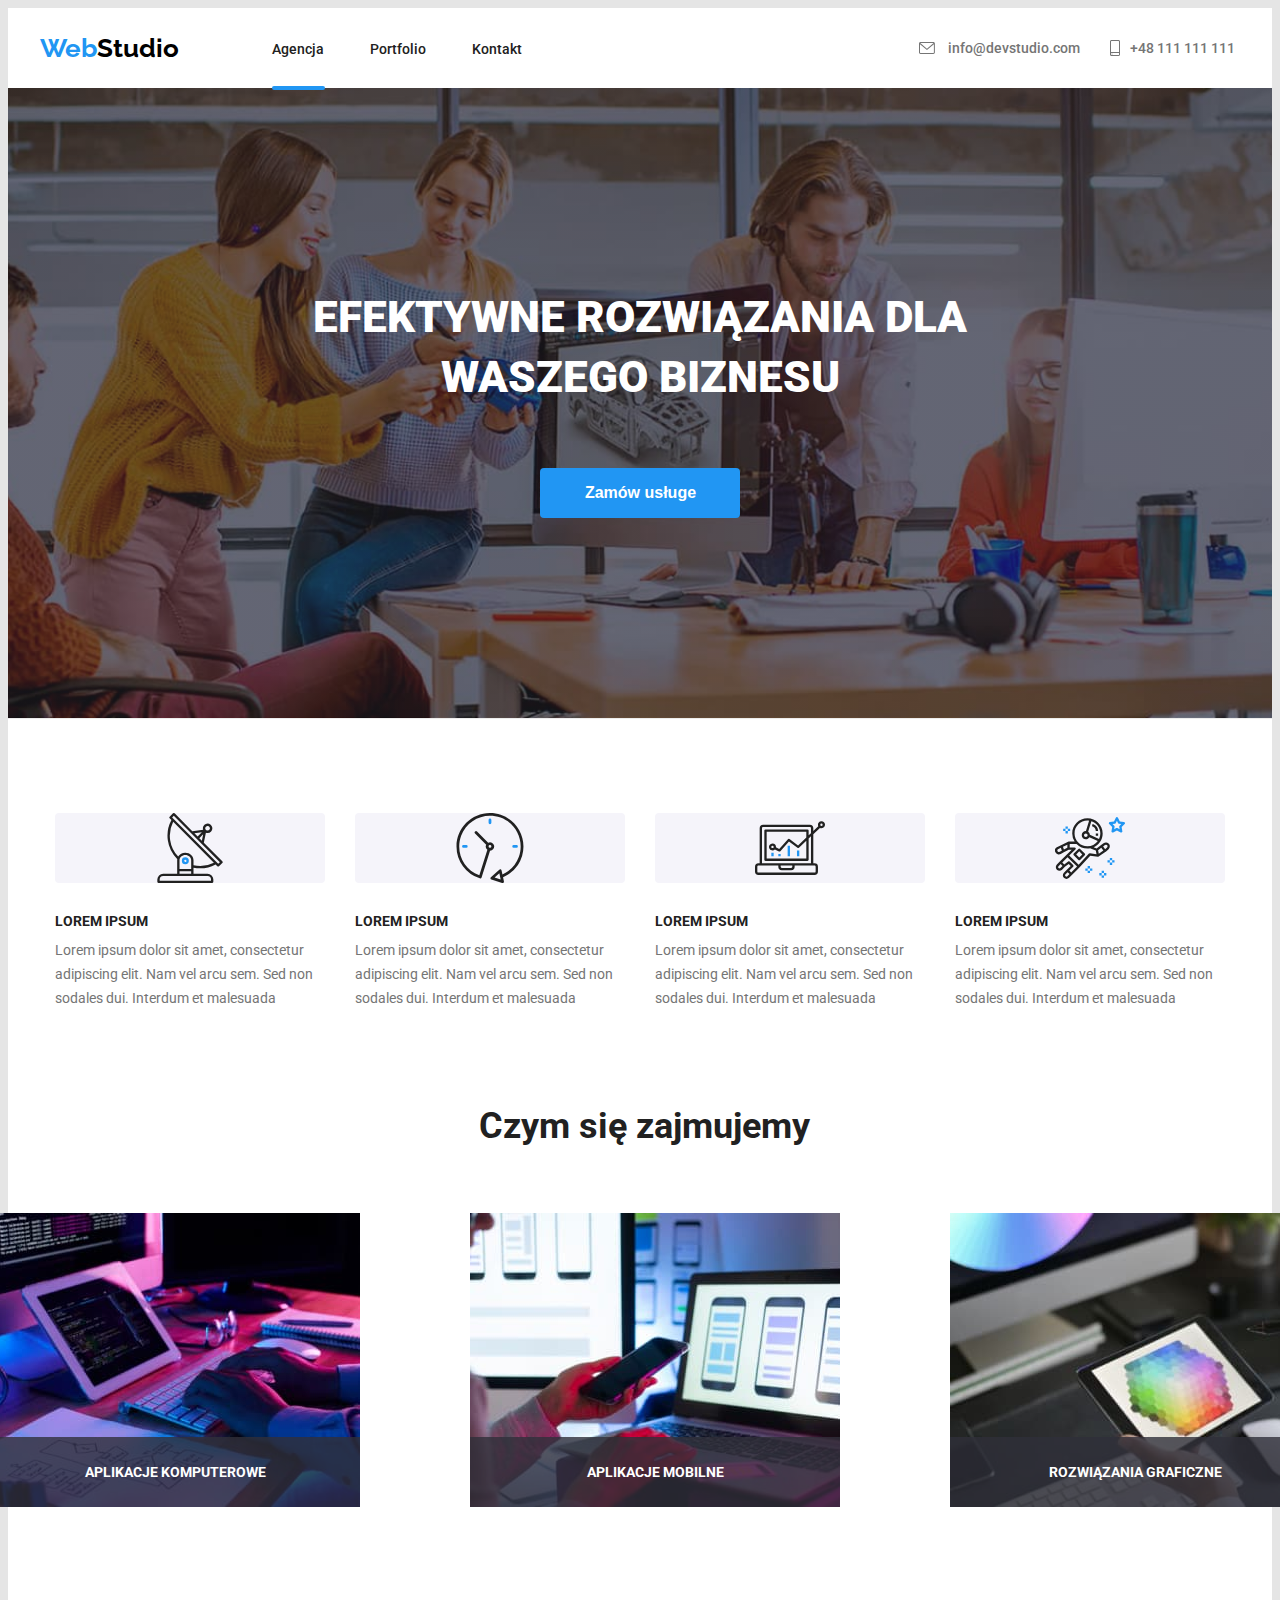
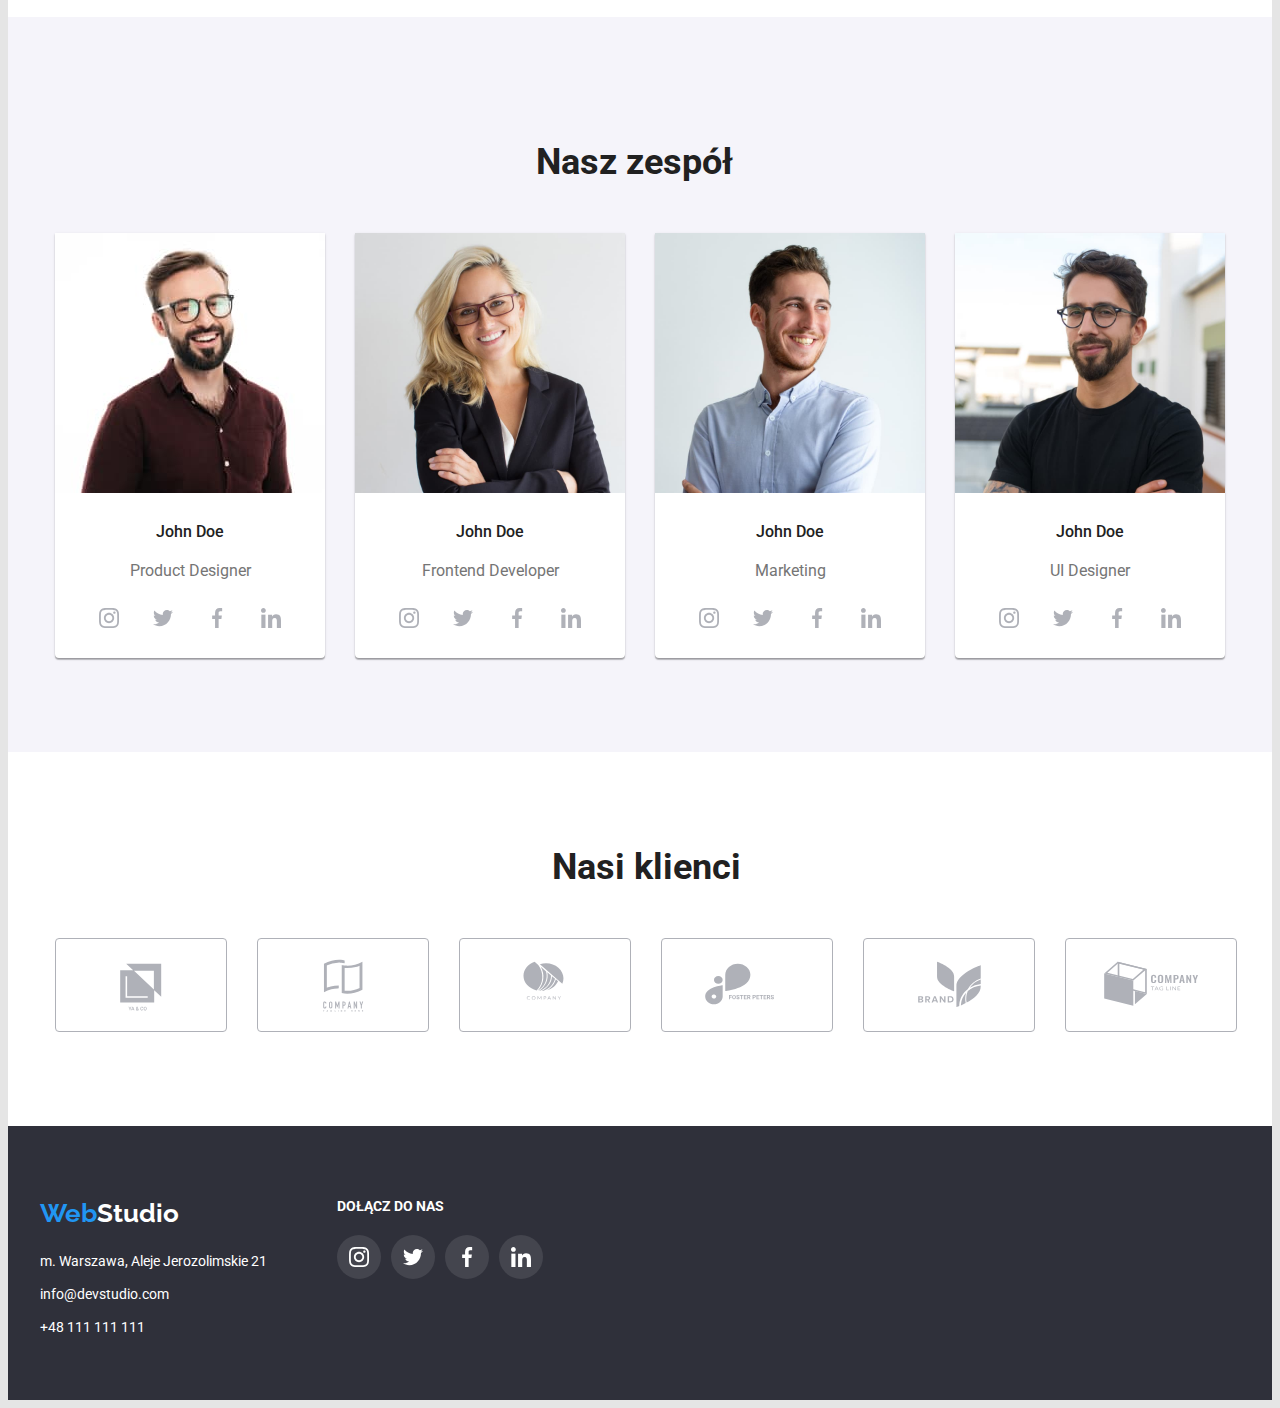
==== commit 8165ab75: "added tranformations" ====
--- a/index.html
+++ b/index.html
@@ -24,7 +24,7 @@
         <a class="mainlogo" href="#"><span class="main-web">Web</span>Studio</a>
         <nav class="nav-points">
           <ul class="main-link">
-            <li><a class="link-header" href="#">Agencja</a></li>
+            <li><a class="link-header agency" href="#">Agencja</a></li>
             <li>
               <a class="link-header" href="./portfolio.html">Portfolio</a>
             </li>
--- a/css/styles.css
+++ b/css/styles.css
@@ -592,8 +592,9 @@
   pointer-events: none;
   visibility: hidden;
   opacity: 0;
-  transition-property: visibility, opacity;
-  transition-duration: 5s;
+  transition-property: visibility, opacity, transform;
+  transition-duration: 3s;
+  transform: scale(0);
 }
 
 .modal {
@@ -606,6 +607,7 @@
   border-radius: 4px;
   opacity: 1;
   visibility: visible;
+  transform: scale(1);
 }
 .close-btn {
   position: absolute;
@@ -648,6 +650,7 @@
   bottom: 0;
   justify-content: center;
   align-items: center;
+  z-index: 1;
 }
 .aboutus-img {
   position: relative;
@@ -677,3 +680,32 @@
   height: 294px;
   overflow: hidden;
 }
+.agency::after {
+  content: "";
+  display: block;
+  position: absolute;
+  width: 53px;
+  height: 4px;
+  background-color: var(--logo-web-color);
+  border-radius: 2px;
+  margin-top: 28px;
+}
+
+.agency {
+  position: relative;
+  justify-content: end;
+}
+.portfolio {
+  position: relative;
+  justify-content: end;
+}
+.portfolio::after {
+  content: "";
+  display: block;
+  position: absolute;
+  width: 58px;
+  height: 4px;
+  background-color: var(--logo-web-color);
+  border-radius: 2px;
+  margin-top: 28px;
+}
